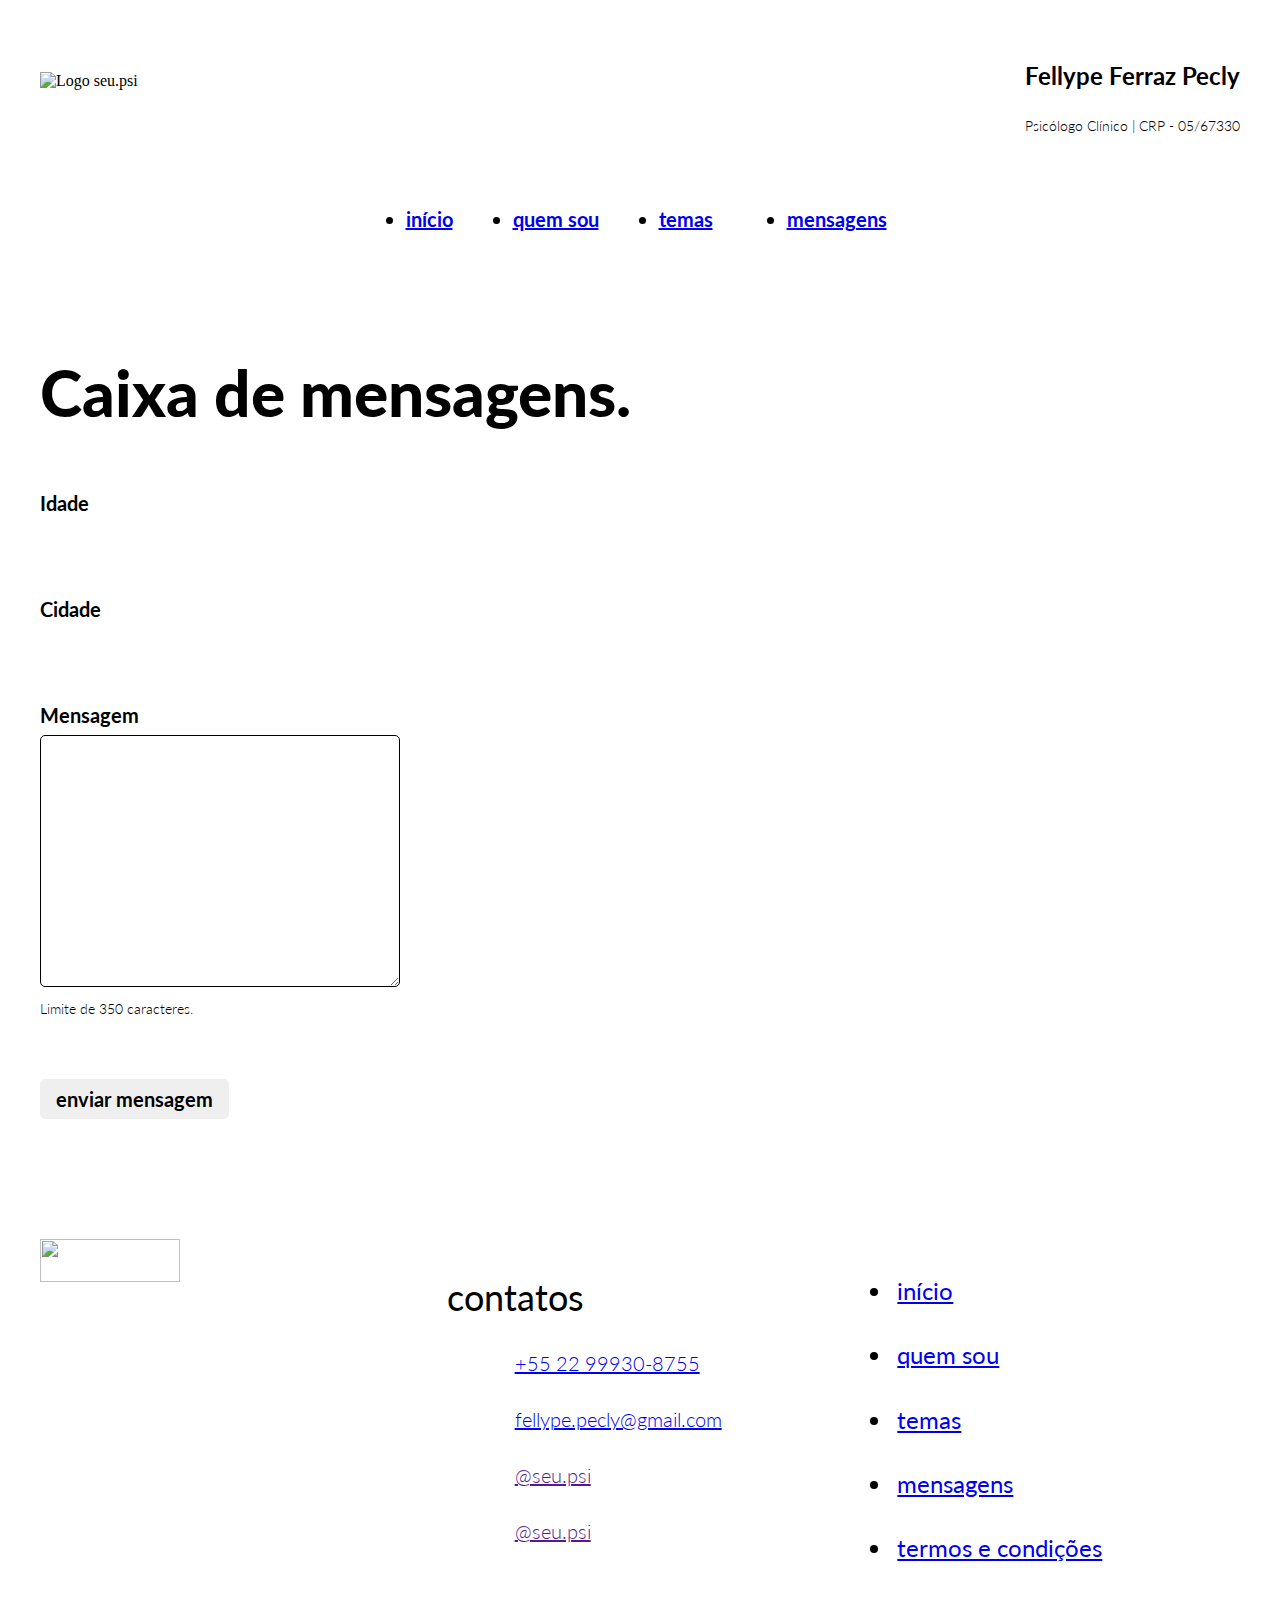
==== mensagem.html @ 648c1710 "Adicionando página de envio de mensagens." ====
<!DOCTYPE html>
<html lang="pt-bt">
<head>
    <meta charset="UTF-8">
    <meta http-equiv="X-UA-Compatible" content="IE=edge">
    <meta name="viewport" content="width=device-width, initial-scale=1.0">
    <meta name="description" content="Site dedicado ao agendamento de sessões de terapia e divulgação de conteúdos relacionado ao tema.">
    <title>seu.psi</title>
    <link rel="icon" href="./favicon.svg" type="image/svg+xml">
    <link rel="preconnect" href="https://fonts.googleapis.com">
    <link rel="preconnect" href="https://fonts.gstatic.com" crossorigin>
    <link href="https://fonts.googleapis.com/css2?family=Lato:wght@300;400;700;900&display=swap" rel="stylesheet">
    <link rel="preload" href="./css/style.css" as="style">
    <link rel="stylesheet" href="./css/style.css">
</head>
<body>
    <header class="header">
        <div class="header__principal container">
            <img src="./img/icone/logo.svg" alt="Logo seu.psi" width="140" height="43" class="header__logo">

            <div>
                <p class="font-m-b c-11">Fellype Ferraz Pecly</p>

                <p class="font-xs c-9">Psicólogo Clínico | CRP - 05/67330</p>
            </div>
        </div>

        <nav class="header__menu">
            <button class="btn__menu--mobile btn__menu--after" aria-expanded="false" aria-controls="header__lista" aria-haspopup="true" aria-label="Abrir menu"></button>

            <ul class="header__lista header__lista--mensagem container font-s-b p-1" id="header__lista" role="menu">
                <li class="header__item">
                    <a href="./index.html" class="header__link header__link--before">início</a>
                </li>

                <li class="header__item">
                    <a href="./quem-sou.html" class="header__link header__link--before">quem sou</a>
                </li>

                <li class="header__item header__item--relative ">
                    <a href="#" class="header__link header__link--before header__link--seta" aria-expanded="false" aria-controls="sub-menu__lista" aria-haspopup="true" aria-label="Abrir temas">temas</a>

                    <div class="header__sub-menu">
                        <ul class="sub-menu__lista sub-menu__lista--mensagem" id="sub-menu__lista" role="menu">
                            <li class="sub-menu__item">
                                <a href="./temas/ansiedade.html" class="sub-menu__link sub-menu__link--after">Ansiedade</a>
                            </li>

                            <li class="sub-menu__item">
                                <a href="./temas/depressao.html" class="sub-menu__link sub-menu__link--after">Depressão</a>
                            </li>

                            <li class="sub-menu__item">
                                <a href="./temas/luto.html" class="sub-menu__link sub-menu__link--after">Luto</a>
                            </li>
                        </ul>
                    </div>
                </li>

                <li class="header__item">
                    <a href="./mensagem.html" class="header__link header__link--before">mensagens</a>
                </li>
            </ul>
        </nav>
    </header>

    <div class="mensagem container">
        <h1 class="font-xxl c-11 mensagem__titulo">Caixa de mensagens.</h1>

        <form action="" class="mensagem__form">
            <div class="mensagem__dados">
                <label for="mensagem__idade" class="font-s-b c-9 mensagem__label">Idade</label>

                <input type="number" name="idade" id="mensagem__idade" class="mensagem__input is-focus">
            </div>

            <div class="mensagem__dados">
                <label for="mensagem__cidade" class="font-s-b c-9 mensagem__label">Cidade</label>

                <input type="text" name="cidade" id="mensagem__cidade" class="mensagem__input">
            </div>

            <div class="mensagem__dados mensagem__dados--mb">
                <label for="mensagem__mensagem" class="font-s-b c-9 mensagem__label">Mensagem</label>

                <textarea name="mensagem" id="mensagem__mensagem" cols="30" rows="10" class="mensagem__text-area"></textarea>

                <span class="font-xs c-9 mensagem__limite">Limite de 350 caracteres.</span>
            </div>

            <button type="submit" class="btn">enviar mensagem</button>
        </form>
    </div>

    <footer class="footer__bg">
        <div class="footer container">
            <div class="footer__caixa-logo">
                <img src="./img/icone/logo.svg" alt="" class="footer__logo" width="140" height="43">
            </div>

            <div class="footer__contatos">
                <h3 class="font-l c-11 footer__titulo">contatos</h3>

                <ul class="font-s c-9 footer__lista">
                    <li class="footer__item footer__item--before-1">
                        <a href="tel:+55 22 99930-8755" class="footer__link is-hover">+55 22 99930-8755
                        </a>
                    </li>

                    <li class="footer__item footer__item--before-2">
                        <a href="mailto:fellype.pecly@gmail.com" class="footer__link is-hover">fellype.pecly@gmail.com
                        </a>
                    </li>

                    <li class="footer__item footer__item--before-3">
                        <a href="" class="footer__link is-hover">@seu.psi</a>
                    </li>

                    <li class="footer__item footer__item--before-4">
                        <a href="" class="footer__link is-hover">@seu.psi</a>
                    </li>
                </ul>
            </div>

            <nav class="footer__menu-secundario">
                <ul class="font-m c-11 footer__lista">
                    <li class="footer__item">
                        <a href="#" class="footer__link is-hover">início</a>
                    </li>

                    <li class="footer__item">
                        <a href="./quem-sou.html" class="footer__link is-hover">quem sou</a>
                    </li>

                    <li class="footer__item">
                        <a href="#" class="footer__link is-hover">temas</a>
                    </li>

                    <li class="footer__item">
                        <a href="./mensagem.html" class="footer__link is-hover">mensagens</a>
                    </li>

                    <li class="footer__item">
                        <a href="#" class="footer__link is-hover">termos e condições</a>
                    </li>
                </ul>
            </nav>
        </div>
    </footer>

    <script src="./js/menu-temas.js"></script>
    <script src="./js/menu-mobile.js"></script>
    <script src="./js/pagina-atual.js"></script>
</body>
</html>
---- css/style.css ----
@import './global/reset.css';
@import './global/global.css';
@import './global/header.css';
@import './global/intro.css';
@import './global/perguntas.css';
@import './global/sobre-mim.css';
@import './global/temas.css';
@import './global/postagens.css';
@import './global/mensagens.css';
@import './global/footer.css';

@import './quem_sou/quem_sou.css';

@import './temas/ansiedade.css';
@import './temas/depressao.css';
@import './temas/luto.css';

@import '../css/mensagem/mensagem.css';

@import './util/utilitario.css';
@import './util/tipografia.css';
@import './util/cor.css';
---- css/style.css ----
@import './global/reset.css';
@import './global/global.css';
@import './global/header.css';
@import './global/intro.css';
@import './global/perguntas.css';
@import './global/sobre-mim.css';
@import './global/temas.css';
@import './global/postagens.css';
@import './global/mensagens.css';
@import './global/footer.css';

@import './quem_sou/quem_sou.css';

@import './temas/ansiedade.css';
@import './temas/depressao.css';
@import './temas/luto.css';

@import '../css/mensagem/mensagem.css';

@import './util/utilitario.css';
@import './util/tipografia.css';
@import './util/cor.css';
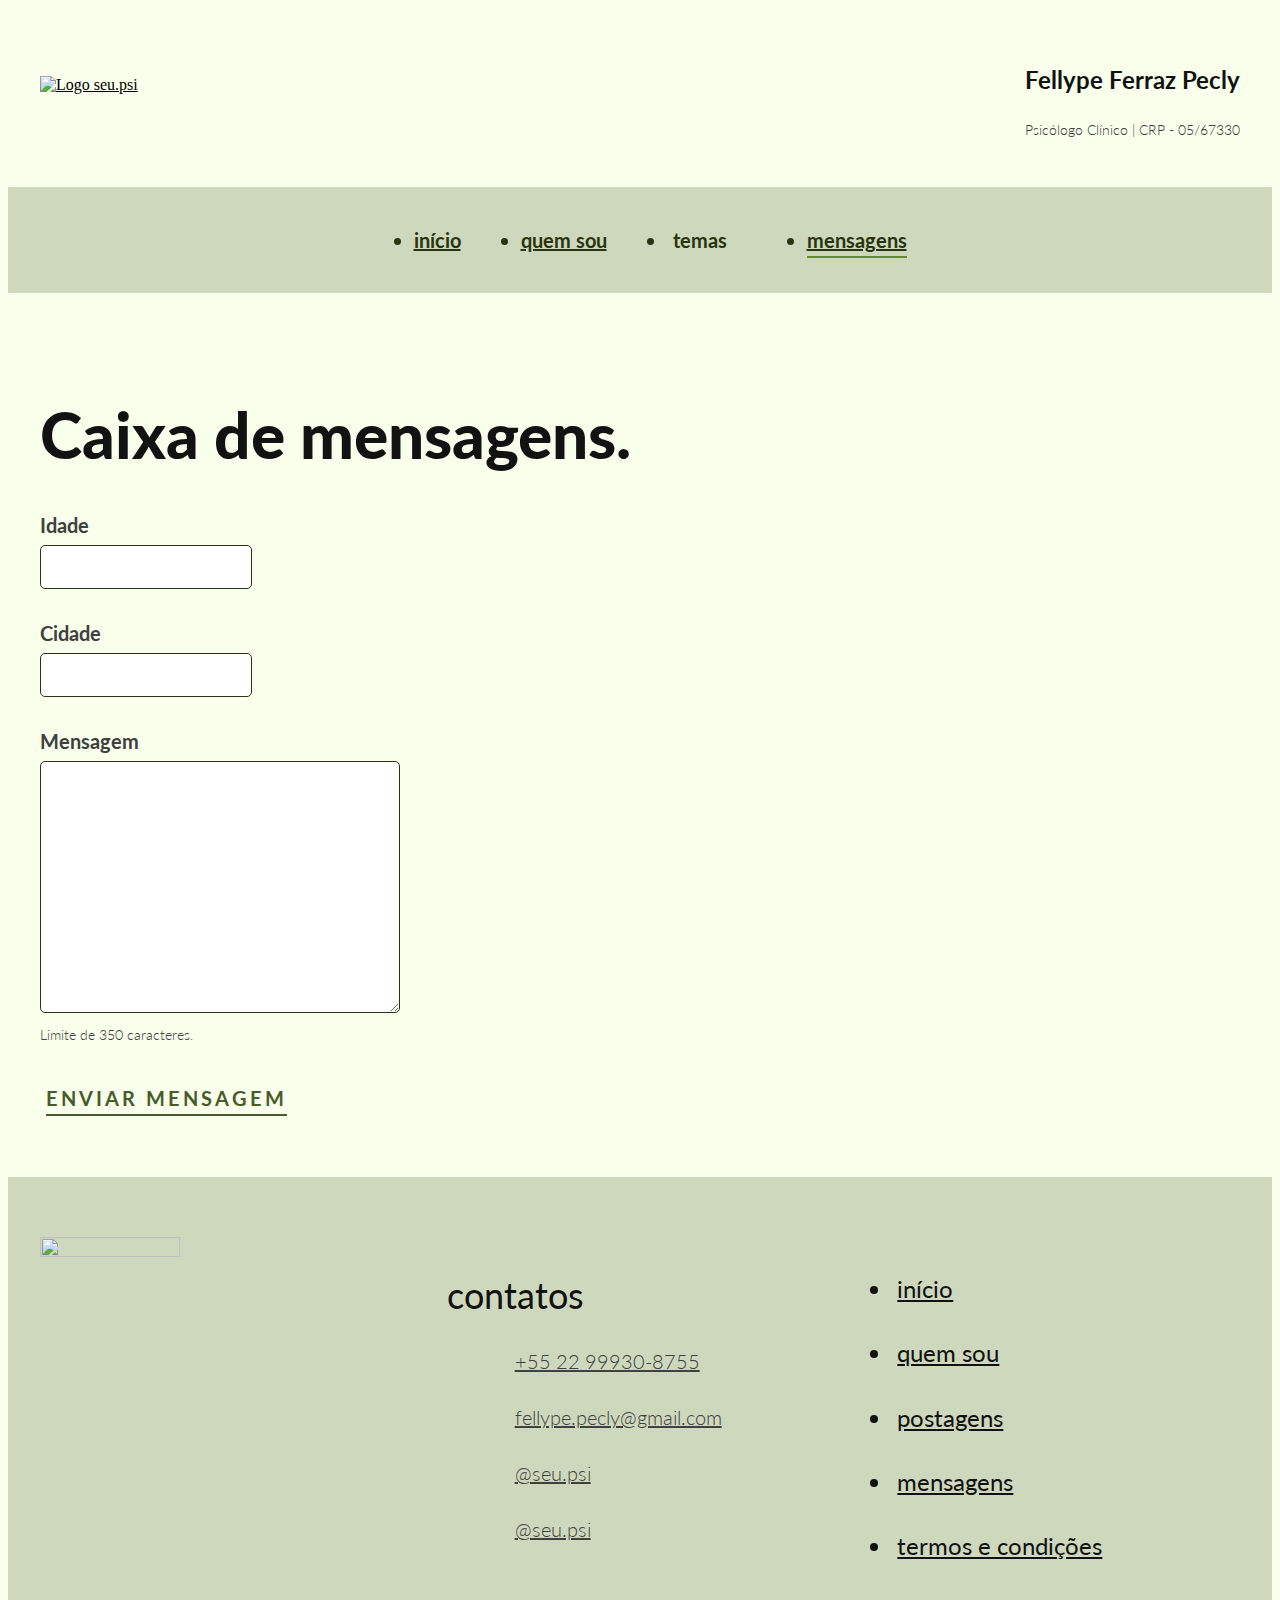
==== commit fc9b6d94: "Refatorando o código para diminuir a quantidade de estilos css." ====
--- a/mensagem.html
+++ b/mensagem.html
@@ -1,10 +1,12 @@
 <!DOCTYPE html>
 <html lang="pt-bt">
+
 <head>
     <meta charset="UTF-8">
     <meta http-equiv="X-UA-Compatible" content="IE=edge">
     <meta name="viewport" content="width=device-width, initial-scale=1.0">
-    <meta name="description" content="Site dedicado ao agendamento de sessões de terapia e divulgação de conteúdos relacionado ao tema.">
+    <meta name="description"
+        content="Site dedicado ao agendamento de sessões de terapia e divulgação de conteúdos relacionado ao tema.">
     <title>seu.psi</title>
     <link rel="icon" href="./favicon.svg" type="image/svg+xml">
     <link rel="preconnect" href="https://fonts.googleapis.com">
@@ -13,10 +15,13 @@
     <link rel="preload" href="./css/style.css" as="style">
     <link rel="stylesheet" href="./css/style.css">
 </head>
+
 <body>
     <header class="header">
-        <div class="header__principal container">
-            <img src="./img/icone/logo.svg" alt="Logo seu.psi" width="140" height="43" class="header__logo">
+        <div class="header__principal container container__cabecalho">
+            <a href="./index.html">
+                <img src="./img/icone/logo.svg" alt="Logo seu.psi" width="140" height="43" class="header__logo">
+            </a>
 
             <div>
                 <p class="font-m-b c-11">Fellype Ferraz Pecly</p>
@@ -26,39 +31,41 @@
         </div>
 
         <nav class="header__menu">
-            <button class="btn__menu--mobile btn__menu--after" aria-expanded="false" aria-controls="header__lista" aria-haspopup="true" aria-label="Abrir menu"></button>
+            <button class="btn__menu--mobile btn__menu--after" aria-expanded="false" aria-controls="header__lista"
+                aria-haspopup="true" aria-label="Abrir menu"></button>
 
-            <ul class="header__lista header__lista--mensagem container font-s-b p-1" id="header__lista" role="menu">
+            <ul class="header__lista menu-mobile font-s-b p-1" id="header__lista" role="menu">
                 <li class="header__item">
-                    <a href="./index.html" class="header__link header__link--before">início</a>
+                    <a href="./index.html" class="header__link link-hover">início</a>
                 </li>
 
                 <li class="header__item">
-                    <a href="./quem-sou.html" class="header__link header__link--before">quem sou</a>
+                    <a href="./quem-sou.html" class="header__link link-hover">quem sou</a>
                 </li>
 
                 <li class="header__item header__item--relative ">
-                    <a href="#" class="header__link header__link--before header__link--seta" aria-expanded="false" aria-controls="sub-menu__lista" aria-haspopup="true" aria-label="Abrir temas">temas</a>
+                    <button class="header__btn btn-hover header__btn--seta" aria-expanded="false"
+                        aria-controls="sub-menu__lista" aria-haspopup="true" aria-label="Abrir temas">temas</button>
 
                     <div class="header__sub-menu">
-                        <ul class="sub-menu__lista sub-menu__lista--mensagem" id="sub-menu__lista" role="menu">
+                        <ul class="sub-menu__lista" id="sub-menu__lista" role="menu">
                             <li class="sub-menu__item">
-                                <a href="./temas/ansiedade.html" class="sub-menu__link sub-menu__link--after">Ansiedade</a>
+                                <a href="./temas/ansiedade.html" class="sub-menu__link link-hover">Ansiedade</a>
                             </li>
 
                             <li class="sub-menu__item">
-                                <a href="./temas/depressao.html" class="sub-menu__link sub-menu__link--after">Depressão</a>
+                                <a href="./temas/depressao.html" class="sub-menu__link link-hover">Depressão</a>
                             </li>
 
                             <li class="sub-menu__item">
-                                <a href="./temas/luto.html" class="sub-menu__link sub-menu__link--after">Luto</a>
+                                <a href="./temas/luto.html" class="sub-menu__link link-hover">Luto</a>
                             </li>
                         </ul>
                     </div>
                 </li>
 
                 <li class="header__item">
-                    <a href="./mensagem.html" class="header__link header__link--before">mensagens</a>
+                    <a href="./mensagem.html" class="header__link link-hover">mensagens</a>
                 </li>
             </ul>
         </nav>
@@ -83,12 +90,13 @@
             <div class="mensagem__dados mensagem__dados--mb">
                 <label for="mensagem__mensagem" class="font-s-b c-9 mensagem__label">Mensagem</label>
 
-                <textarea name="mensagem" id="mensagem__mensagem" cols="30" rows="10" class="mensagem__text-area"></textarea>
+                <textarea name="mensagem" id="mensagem__mensagem" cols="30" rows="10"
+                    class="mensagem__text-area"></textarea>
 
                 <span class="font-xs c-9 mensagem__limite">Limite de 350 caracteres.</span>
             </div>
 
-            <button type="submit" class="btn">enviar mensagem</button>
+            <button type="submit" class="btn-link btn-link--after btn-link--hover">enviar mensagem</button>
         </form>
     </div>
 
@@ -103,21 +111,21 @@
 
                 <ul class="font-s c-9 footer__lista">
                     <li class="footer__item footer__item--before-1">
-                        <a href="tel:+55 22 99930-8755" class="footer__link is-hover">+55 22 99930-8755
+                        <a href="tel:+55 22 99930-8755" class="footer__link link-hover">+55 22 99930-8755
                         </a>
                     </li>
 
                     <li class="footer__item footer__item--before-2">
-                        <a href="mailto:fellype.pecly@gmail.com" class="footer__link is-hover">fellype.pecly@gmail.com
+                        <a href="mailto:fellype.pecly@gmail.com" class="footer__link link-hover">fellype.pecly@gmail.com
                         </a>
                     </li>
 
                     <li class="footer__item footer__item--before-3">
-                        <a href="" class="footer__link is-hover">@seu.psi</a>
+                        <a href="" class="footer__link link-hover">@seu.psi</a>
                     </li>
 
                     <li class="footer__item footer__item--before-4">
-                        <a href="" class="footer__link is-hover">@seu.psi</a>
+                        <a href="" class="footer__link link-hover">@seu.psi</a>
                     </li>
                 </ul>
             </div>
@@ -125,23 +133,23 @@
             <nav class="footer__menu-secundario">
                 <ul class="font-m c-11 footer__lista">
                     <li class="footer__item">
-                        <a href="#" class="footer__link is-hover">início</a>
+                        <a href="./index.html" class="footer__link link-hover">início</a>
                     </li>
 
                     <li class="footer__item">
-                        <a href="./quem-sou.html" class="footer__link is-hover">quem sou</a>
+                        <a href="./quem-sou.html" class="footer__link link-hover">quem sou</a>
                     </li>
 
                     <li class="footer__item">
-                        <a href="#" class="footer__link is-hover">temas</a>
+                        <a href="./postagens_recentes.html" class="footer__link link-hover">postagens</a>
                     </li>
 
                     <li class="footer__item">
-                        <a href="./mensagem.html" class="footer__link is-hover">mensagens</a>
+                        <a href="./mensagem.html" class="footer__link link-hover">mensagens</a>
                     </li>
 
                     <li class="footer__item">
-                        <a href="#" class="footer__link is-hover">termos e condições</a>
+                        <a href="#" class="footer__link link-hover">termos e condições</a>
                     </li>
                 </ul>
             </nav>
@@ -152,4 +160,5 @@
     <script src="./js/menu-mobile.js"></script>
     <script src="./js/pagina-atual.js"></script>
 </body>
+
 </html>--- a/css/style.css
+++ b/css/style.css
@@ -11,9 +11,14 @@
 
 @import './quem_sou/quem_sou.css';
 
+@import './temas/temas_utilitario.css';
 @import './temas/ansiedade.css';
 @import './temas/depressao.css';
 @import './temas/luto.css';
+
+@import '/css/temas/tema_conteudo/tema_texto.css';
+
+@import '../css/postagem_recente/postagem_recente.css';
 
 @import '../css/mensagem/mensagem.css';
 
--- a/css/style.css
+++ b/css/style.css
@@ -11,9 +11,14 @@
 
 @import './quem_sou/quem_sou.css';
 
+@import './temas/temas_utilitario.css';
 @import './temas/ansiedade.css';
 @import './temas/depressao.css';
 @import './temas/luto.css';
+
+@import '/css/temas/tema_conteudo/tema_texto.css';
+
+@import '../css/postagem_recente/postagem_recente.css';
 
 @import '../css/mensagem/mensagem.css';
 
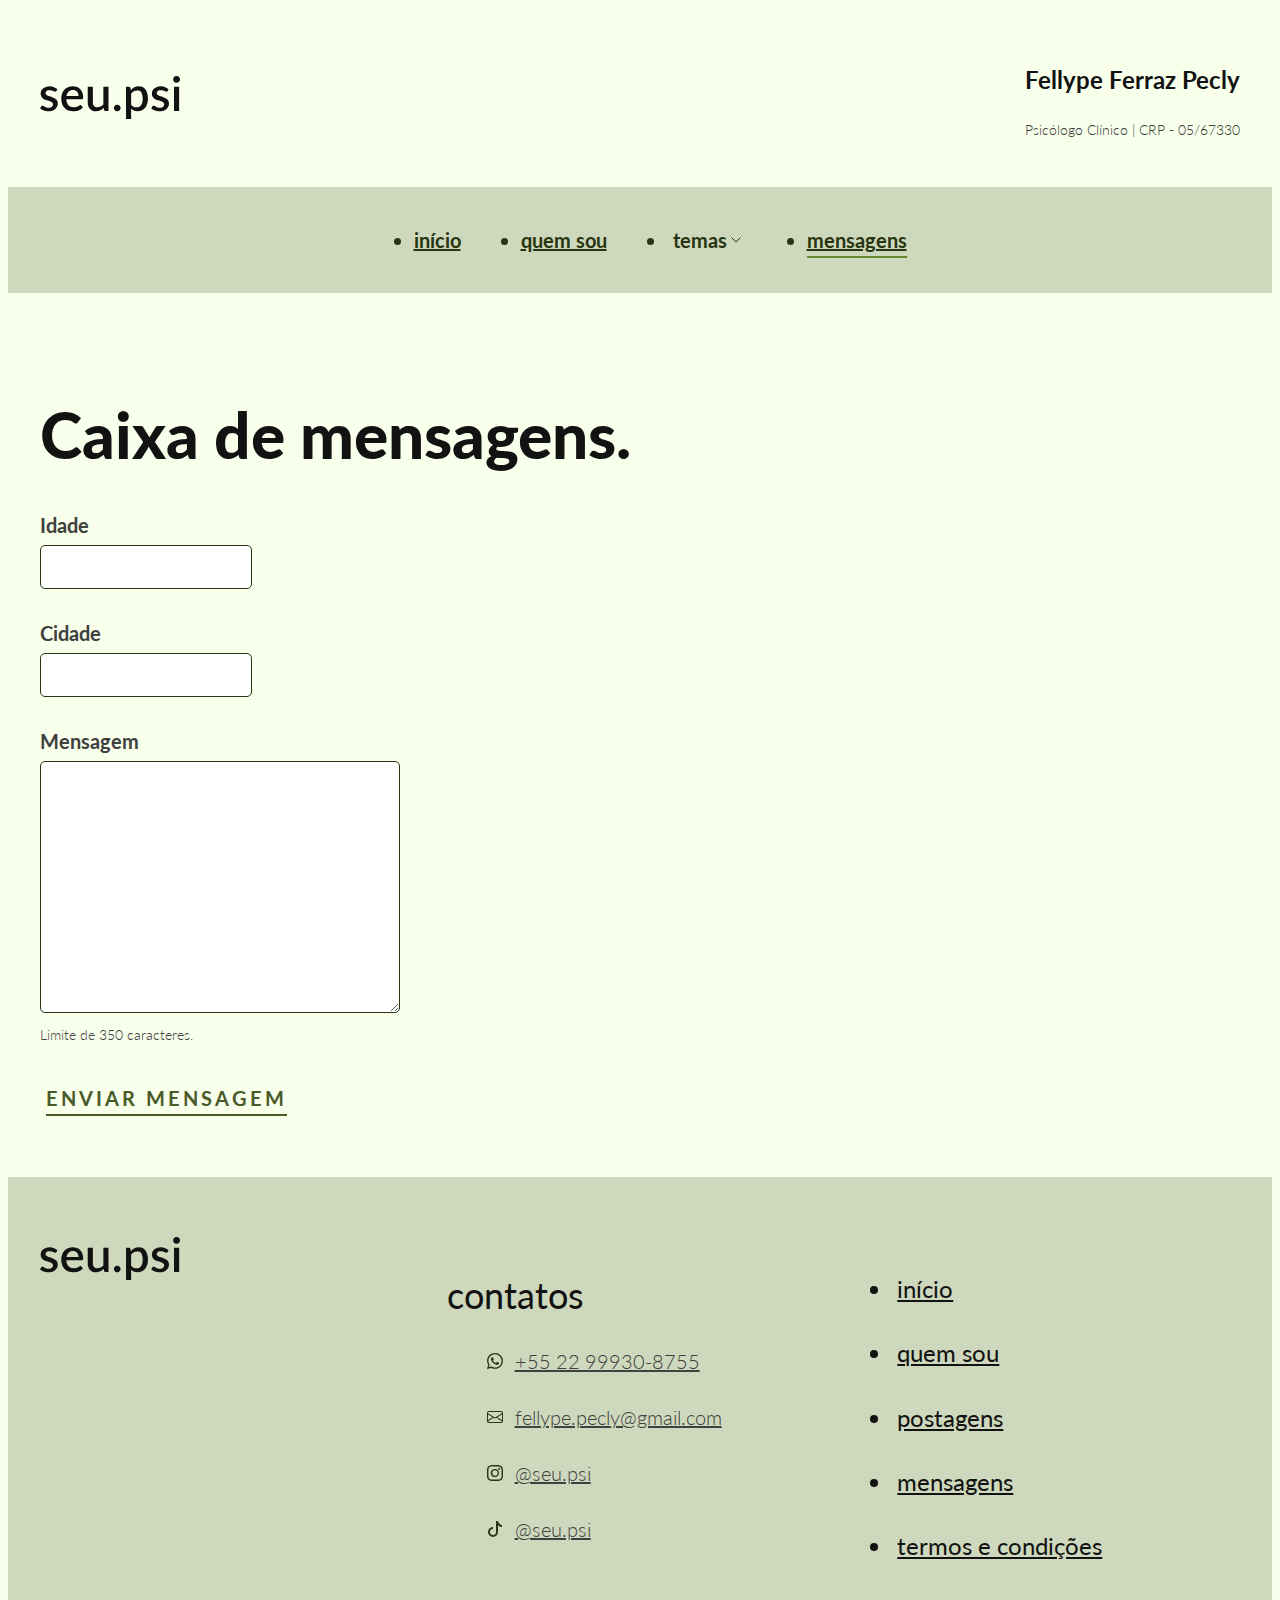
==== commit be263fef: "Finalizando o ajuste das imagens." ====
--- a/mensagem.html
+++ b/mensagem.html
@@ -20,7 +20,8 @@
     <header class="header">
         <div class="header__principal container container__cabecalho">
             <a href="./index.html">
-                <img src="./img/icone/logo.svg" alt="Logo seu.psi" width="140" height="43" class="header__logo">
+                <img src="./img/img_otimizada/icones/logo.svg" alt="Logo seu.psi" width="140" height="43"
+                    class="header__logo">
             </a>
 
             <div>
@@ -57,14 +58,14 @@
                                 <a href="./temas/depressao.html" class="sub-menu__link link-hover">Depressão</a>
                             </li>
 
-                            <li class="sub-menu__item">
+                            <li class="sub-menu__item sub-menu__item--last">
                                 <a href="./temas/luto.html" class="sub-menu__link link-hover">Luto</a>
                             </li>
                         </ul>
                     </div>
                 </li>
 
-                <li class="header__item">
+                <li class="header__item header__item--last">
                     <a href="./mensagem.html" class="header__link link-hover">mensagens</a>
                 </li>
             </ul>
@@ -103,7 +104,7 @@
     <footer class="footer__bg">
         <div class="footer container">
             <div class="footer__caixa-logo">
-                <img src="./img/icone/logo.svg" alt="" class="footer__logo" width="140" height="43">
+                <img src="./img/img_otimizada/icones/logo.svg" alt="" class="footer__logo" width="140" height="43">
             </div>
 
             <div class="footer__contatos">
@@ -121,11 +122,13 @@
                     </li>
 
                     <li class="footer__item footer__item--before-3">
-                        <a href="" class="footer__link link-hover">@seu.psi</a>
+                        <a href="http://www.instagram.com/seu.psi/" target="_blank" rel="noopener noreferrer"
+                            class="footer__link link-hover">@seu.psi</a>
                     </li>
 
                     <li class="footer__item footer__item--before-4">
-                        <a href="" class="footer__link link-hover">@seu.psi</a>
+                        <a href="http://www.tiktok.com/@seu.psi" target="_blank" rel="noopener noreferrer"
+                            class="footer__link link-hover">@seu.psi</a>
                     </li>
                 </ul>
             </div>
--- a/css/style.css
+++ b/css/style.css
@@ -12,9 +12,6 @@
 @import './quem_sou/quem_sou.css';
 
 @import './temas/temas_utilitario.css';
-@import './temas/ansiedade.css';
-@import './temas/depressao.css';
-@import './temas/luto.css';
 
 @import '/css/temas/tema_conteudo/tema_texto.css';
 
--- a/css/style.css
+++ b/css/style.css
@@ -12,9 +12,6 @@
 @import './quem_sou/quem_sou.css';
 
 @import './temas/temas_utilitario.css';
-@import './temas/ansiedade.css';
-@import './temas/depressao.css';
-@import './temas/luto.css';
 
 @import '/css/temas/tema_conteudo/tema_texto.css';
 
